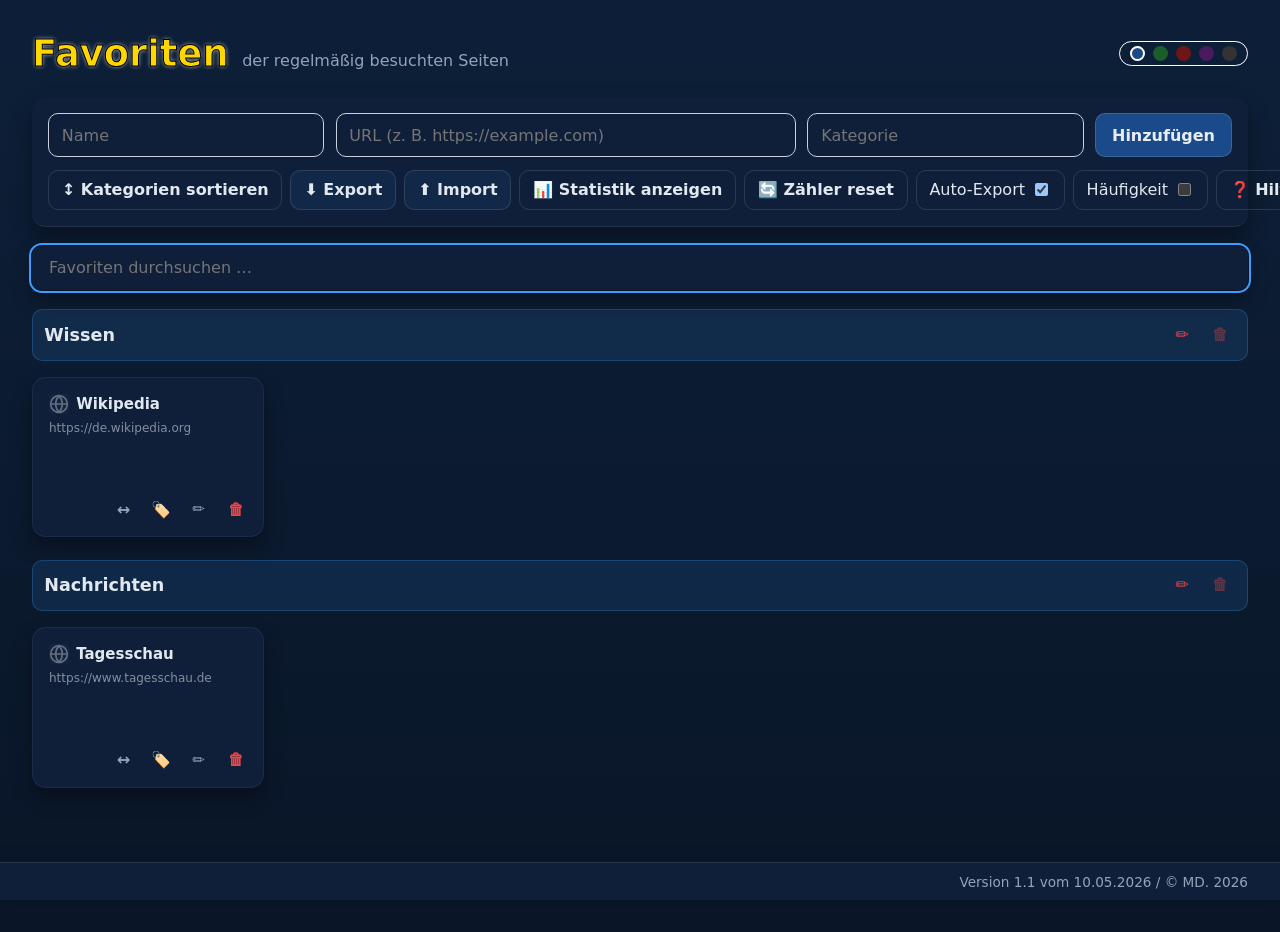
==== index.html @ b8d2bff9 "add monochrome (black/white) color scheme" ====
<!DOCTYPE html>
<html lang="de">
<head>
  <meta charset="UTF-8">
  <meta name="viewport" content="width=device-width, initial-scale=1.0">
  <title>Meine Favoriten</title>
  <link rel="stylesheet" href="./styles.css">
  <link rel="stylesheet" href="./themes.css">
  <link rel="icon" href="./favicon.svg" type="image/svg+xml">
  <style>
    .panel-actions { white-space: nowrap; display: flex; flex-wrap: wrap; gap: 8px; align-items: center; }
    .panel-actions > * { flex: 0 0 auto; }
  </style>
</head>
<body>
  <main>
    <header class="page-header" style="justify-content:space-between;align-items:center;">
      <div style="display:flex;align-items:baseline;gap:0.85rem;flex-wrap:wrap;">
        <h1 class="headerClass">Favoriten</h1>
        <p class="intro">der regelmäßig besuchten Seiten</p>
      </div>
      <div class="scheme-switcher" role="group" aria-label="Farbschema wählen">
        <button class="swatch swatch--blue" data-theme="blue" title="Blau" aria-pressed="false"></button>
        <button class="swatch swatch--green" data-theme="green" title="Grün" aria-pressed="false"></button>
        <button class="swatch swatch--red" data-theme="red" title="Rot" aria-pressed="false"></button>
        <button class="swatch swatch--purple" data-theme="purple" title="Purpur" aria-pressed="false"></button>
        <button class="swatch swatch--mono" data-theme="mono" title="Schwarz/Weiß" aria-pressed="false"></button>
      </div>
    </header>

    <section class="panel">
      <form id="linkForm" novalidate>
        <input id="titleInput" type="text" placeholder="Name">
        <input id="urlInput" type="text" placeholder="URL (z. B. https://example.com)" inputmode="url">
        <input id="categoryInput" type="text" list="categorySuggestions" placeholder="Kategorie" required>
        <datalist id="categorySuggestions"></datalist>
        <button type="submit">Hinzufügen</button>
      </form>
      <div class="panel-actions" style="display:flex; flex-wrap:wrap; gap:8px; align-items:center; min-width: max-content; white-space: nowrap;">
        <!-- Icons hinzugefügt -->
        <button id="sortCategoriesBtn" type="button" class="secondary-btn" data-tooltip="Reihenfolge der Kategorien festlegen">↕️ Kategorien sortieren</button>
        <button id="exportBtn" type="button" class="secondary-btn" data-tooltip="Alle Favoriten als JSON-Datei herunterladen">⬇️ Export</button>
        <button id="importBtn" type="button" class="secondary-btn" data-tooltip="Favoriten aus einer JSON-Datei einspielen oder zusammenführen">⬆️ Import</button>
        <button id="toggleStatsBtn" type="button" class="secondary-btn" data-tooltip="Besuchsstatistik aller Links ein-/ausblenden">📊 Statistik</button>
        <button id="resetStatsBtn" type="button" class="secondary-btn" data-tooltip="Alle Besuchszähler auf 0 zurücksetzen">🔄 Zähler reset</button>
        <label class="secondary-btn" style="display:inline-flex;align-items:center;gap:6px;" data-tooltip="Änderungen automatisch als JSON-Backup speichern">
          Auto-Export
          <input id="autoExportToggle" type="checkbox" checked>
        </label>
        <label class="secondary-btn" style="display:inline-flex;align-items:center;gap:6px;" data-tooltip="Kacheln innerhalb der Kategorie nach der Besuchsanzahl sortieren">
          Häufigkeit
          <input id="sortByFreqToggle" type="checkbox">
        </label>
        <a class="secondary-btn help-btn" href="./BEDIENUNGSANLEITUNG.pdf" target="_blank" rel="noopener noreferrer" data-tooltip="Bedienungsanleitung anzeigen">❓ Hilfe</a>
        <input id="importFileInput" type="file" accept="application/json,.json" hidden>
      </div>
    </section>

    <div class="search-bar">
      <input id="searchInput" type="search" placeholder="Favoriten durchsuchen …" aria-label="Favoriten durchsuchen">
    </div>

    <section id="tilesContainer" aria-live="polite"></section>

    <footer class="app-version" aria-label="Programmversion">
      Version 1.1 vom 10.05.2026 / &copy; MD. 2026
    </footer>
  </main>

  <dialog id="editDialog" class="edit-dialog" aria-labelledby="editDialogTitle">
    <form id="editForm" class="edit-form" method="dialog">
      <h3 id="editDialogTitle">Kachel bearbeiten</h3>
      <input id="editTitleInput" type="text" placeholder="Titel" required>
      <input id="editUrlInput" type="url" placeholder="URL" required>
      <input id="editCategoryInput" type="text" list="categorySuggestions" placeholder="Kategorie" required>
      <div class="edit-actions">
        <button type="button" id="editCancelBtn" class="secondary-btn">Abbrechen</button>
        <button type="submit">Speichern</button>
      </div>
    </form>
  </dialog>

  <dialog id="sortCategoriesDialog" class="sort-categories-dialog" aria-labelledby="sortCategoriesDialogTitle">
    <form id="sortCategoriesForm" class="sort-categories-form" method="dialog">
      <h3 id="sortCategoriesDialogTitle">Kategorien sortieren</h3>
      <div id="sortCategoriesList" class="sort-categories-list" aria-live="polite"></div>
      <div class="sort-actions">
        <button type="button" id="sortCategoriesCancelBtn" class="secondary-btn">Abbrechen</button>
        <button type="submit">Speichern</button>
      </div>
    </form>
  </dialog>

  <script src="./app.js"></script>

  <script>
    document.addEventListener('DOMContentLoaded', () => {
      const searchInput = document.getElementById('searchInput');
      if (searchInput) {
        searchInput.focus();
      }

      const title = document.querySelector('.headerClass');
      if (title) {
        title.addEventListener('click', () => {
          const a = document.createElement('a');
          a.href = 'Favoriten-Manager.mp4';
          a.target = '_blank';
          a.rel = 'noopener';
          a.style.display = 'none';
          document.body.append(a);
          a.click();
          a.remove();
        });
      }
    });
  </script>

</body>
</html>
---- styles.css ----
:root {
  color-scheme: dark;
  --danger: #ef4444;
  --tile-shadow: 0 10px 20px rgba(0, 0, 0, 0.35);
  --radius: 14px;
}

* {
  box-sizing: border-box;
}

body {
  margin: 0;
  font-family: Inter, system-ui, -apple-system, Segoe UI, Roboto, sans-serif;
  background: linear-gradient(180deg, var(--bg-start), var(--bg));
  color: var(--text);
  min-height: 100vh;
}

main {
  width: min(1400px, 95%);
  margin: 2rem auto 5rem;
}

h1 {
  margin-top: 0;
  font-size: clamp(1.6rem, 1.3rem + 1.5vw, 2.3rem);
  text-shadow: 0 0 4px rgba(255, 255, 255, 0.7);
}

.headerClass {
  color: #FFD700;
  -webkit-text-stroke-width: 1px;
  -webkit-text-stroke-color: black;
  cursor: pointer;
}

.page-header {
  display: flex;
  align-items: baseline;
  gap: 0.85rem;
  flex-wrap: wrap;
  margin-bottom: 1.4rem;
}

.page-header h1,
.page-header .intro {
  margin: 0;
}

/* ── Theme Swatches ──────────────────────────────────────── */

.scheme-switcher {
  display: flex;
  gap: 8px;
  align-items: center;
  border: 1.5px solid #fff;
  border-radius: 999px;
  padding: 4px 10px;
}

.swatch {
  width: 15px;
  height: 15px;
  border-radius: 50%;
  border: 2.5px solid transparent;
  cursor: pointer;
  padding: 0;
  transition: transform 0.15s ease, border-color 0.15s ease;
  outline: none;
}

.swatch:hover {
  transform: scale(1.2);
}

.swatch--blue,
.swatch--blue:hover { background: #1a4a8a; }

.swatch--green,
.swatch--green:hover { background: #1a5c2a; }

.swatch--red,
.swatch--red:hover { background: #6e1515; }

.swatch--purple,
.swatch--purple:hover { background: #4a1a5e; }

.swatch--mono,
.swatch--mono:hover { background: #333333; }

.swatch:focus-visible {
  box-shadow: 0 0 0 3px rgba(255, 255, 255, 0.4);
}

.swatch.active {
  border-color: #ffffff;
}

.intro {
  color: var(--muted);
  margin-bottom: 1.4rem;
}

.panel {
  background: var(--surface);
  border-radius: var(--radius);
  padding: 1rem;
  box-shadow: var(--tile-shadow);
  margin-bottom: 1.2rem;
  border-bottom: 0.5px solid rgba(255, 255, 255, 0.08);
}

.panel-actions {
  margin-top: 0.8rem;
  display: flex;
  gap: 0.6rem;
  flex-wrap: wrap;
}

/* ── Search bar ─────────────────────────────────────────── */

.search-bar {
  margin-bottom: 1.2rem;
}

.search-bar input[type="search"] {
  width: 100%;
  padding: 0.72rem 1rem;
  border-radius: 10px;
  border: 1px solid rgba(96, 112, 128, 0.35);
  background: var(--surface);
  box-shadow: var(--tile-shadow);
  font: inherit;
  color: inherit;
}

.search-bar input[type="search"]:focus {
  outline: 2px solid var(--primary);
  outline-offset: 1px;
  border-color: transparent;
}

/* ── Form & inputs ──────────────────────────────────────── */

form {
  display: grid;
  grid-template-columns: 1.2fr 2fr 1.2fr auto;
  gap: 0.7rem;
}

input {
  width: 100%;
  padding: 0.72rem 0.8rem;
  border-radius: 10px;
  border: 1px solid #c9d2dc;
  font: inherit;
  background: transparent;
  color: inherit;
}

button {
  border: none;
  border-radius: 10px;
  padding: 0.72rem 1rem;
  font: inherit;
  font-weight: 600;
  cursor: pointer;
  color: #fff;
  background: var(--primary);
  transition: background-color 0.15s ease;
}

button:hover {
  background: var(--primary-hover);
}

#linkForm button[type="submit"] {
  background-color: #1a4a8a;
  border: 1px solid rgba(255, 255, 255, 0.15);
  color: rgba(255, 255, 255, 0.9);
  transition: background-color 0.15s ease, box-shadow 0.15s ease, transform 0.12s ease;
}

#linkForm button[type="submit"]:hover {
  background-color: #0f3a73;
  border-color: rgba(255, 255, 255, 0.25);
  transform: translateY(-2px) scale(1.02);
  box-shadow: 0 20px 44px rgba(0, 0, 0, 0.50);
}

.secondary-btn {
  background: transparent;
  color: var(--text);
  border: 1px solid rgba(96, 112, 128, 0.35);
  padding: 0.58rem 0.8rem;
  border-radius: 10px;
}

#exportBtn,
#importBtn {
  background: rgba(var(--primary-rgb), 0.08);
}

.help-btn {
  border-radius: 10px;
  font: inherit;
  font-weight: 600;
  text-decoration: none;
}

.secondary-btn:hover {
  background: rgba(96, 112, 128, 0.1);
}

/* ── Tiles grid ─────────────────────────────────────────── */

.tiles {
  display: grid;
  grid-template-columns: repeat(auto-fill, minmax(210px, 1fr));
  gap: 0.9rem;
}

.empty-category {
  grid-column: 1 / -1;
  color: var(--muted);
  background: rgba(96, 112, 128, 0.08);
  border: 1px dashed rgba(96, 112, 128, 0.3);
  border-radius: 10px;
  padding: 0.8rem;
  font-size: 0.92rem;
}

.category-section {
  margin-bottom: 1.4rem;
}

.category-header {
  display: flex;
  align-items: center;
  justify-content: space-between;
  gap: 0.6rem;
  margin-bottom: 1rem;
  padding: 0.55rem 0.7rem;
  border-radius: 10px;
  background: rgba(var(--primary-rgb), 0.12);
  border: 1px solid rgba(var(--primary-rgb), 0.25);
}

.automatic-category-header {
  background: rgba(var(--primary-rgb), 0.10);
  border-color: rgba(var(--primary-rgb), 0.20);
}

.category-header-actions {
  display: inline-flex;
  align-items: center;
  gap: 0.35rem;
}

.auto-badge {
  display: inline-flex;
  align-items: center;
  gap: 2px;
  font-size: 0.6rem;
  padding: 1px 5px;
  border-radius: 4px;
  background: rgba(var(--primary-rgb), 0.2);
  color: var(--primary);
  font-weight: 600;
  text-transform: uppercase;
  letter-spacing: 0.03em;
  opacity: 0.8;
  line-height: 1.4;
}

.category-title {
  margin: 0;
  font-size: 1.1rem;
  color: var(--text);
}

.delete-category-btn {
  position: relative;
  background: transparent;
  color: var(--danger);
  width: 2rem;
  height: 2rem;
  display: inline-flex;
  align-items: center;
  justify-content: center;
  padding: 0;
  font-size: 1rem;
  line-height: 1;
}

.delete-category-btn:hover {
  background: rgba(220, 38, 38, 0.08);
}

.delete-category-btn:disabled {
  opacity: 0.35;
  cursor: not-allowed;
}

.delete-category-btn::after {
  content: attr(data-tooltip);
  position: absolute;
  right: 0;
  bottom: calc(100% + 6px);
  background: #0f172a;
  color: #fff;
  font-size: 0.7rem;
  padding: 2px 6px;
  border-radius: 4px;
  white-space: nowrap;
  opacity: 0;
  transition: opacity 0.08s ease;
  pointer-events: none;
  z-index: 999;
}

.delete-category-btn:hover::after,
.delete-category-btn:focus-visible::after {
  opacity: 1;
  transition-delay: 0.5s;
}

/* ── Tile ───────────────────────────────────────────────── */

.tile {
  display: flex;
  flex-direction: column;
  background: var(--surface);
  border-radius: var(--radius);
  box-shadow: var(--tile-shadow);
  border: 1px solid rgba(255, 255, 255, 0.06);
  transition: transform 0.12s ease, opacity 0.12s ease, border-color 0.12s ease, box-shadow 0.12s ease;
}

.tile:hover {
  transform: translateY(-2px) scale(1.02);
  box-shadow: 0 20px 44px rgba(0, 0, 0, 0.50);
  border-color: rgba(var(--primary-rgb), 0.28);
}

.tile:hover .tile-title {
/*  color: var(--primary);  */
}

.tile.dragging {
  opacity: 0.5;
  transform: scale(0.98);
  cursor: grabbing;
}

.tile.drag-over {
  border-color: var(--primary);
}

.tile-link {
  display: block;
  flex: 1;
  color: inherit;
  text-decoration: none;
  padding: 1rem;
  min-height: 116px;
}

.tile-header {
  display: flex;
  justify-content: flex-end;
  padding: 0.45rem 0.6rem 0;
}

.tile-title-row {
  display: flex;
  align-items: center;
  gap: 0.45rem;
  margin-bottom: 0.45rem;
}

.tile-favicon {
  width: 20px;
  height: 20px;
  flex-shrink: 0;
  border-radius: 4px;
  object-fit: contain;
  background-color: rgba(96, 112, 128, 0.1);
  transition: opacity 0.2s ease;
}

.tile-title {
  font-size: 15px;
  font-weight: 600;
  word-break: break-word;
}

.tile-url {
  font-size: 12px;
  opacity: 0.55;
  word-break: break-all;
}

/* ── Tile actions ───────────────────────────────────────── */

.tile-actions {
  display: flex;
  align-items: center;
  gap: 0.35rem;
  margin-top: auto;
  padding: 0 0.65rem 0.65rem;
}

.tile-actions-spacer {
  flex: 1;
  display: flex;
  align-items: center;
}

.visit-badge {
  display: inline-flex;
  align-items: center;
  justify-content: center;
  min-width: 1.5rem;
  height: 1.5rem;
  padding: 0 0.35rem;
  border-radius: 999px;
  background: rgba(var(--primary-rgb), 0.12);
  color: var(--primary);
  font-size: 0.72rem;
  font-weight: 700;
  line-height: 1;
  cursor: default;
  user-select: none;
}

/* ── Drag handle ────────────────────────────────────────── */

.drag-handle {
  position: relative;
  border-radius: 8px;
  background: transparent;
  color: var(--muted);
  font-size: 1rem;
  line-height: 1;
  width: 2rem;
  height: 2rem;
  display: inline-flex;
  align-items: center;
  justify-content: center;
  padding: 0;
  cursor: grab;
  user-select: none;
}

.drag-handle:hover {
  background: rgba(96, 112, 128, 0.08);
}

.drag-handle::after {
  content: attr(data-tooltip);
  position: absolute;
  left: 50%;
  transform: translateX(-50%);
  bottom: calc(100% + 4px);
  background: #0f172a;
  color: #fff;
  font-size: 0.7rem;
  padding: 2px 6px;
  border-radius: 4px;
  white-space: nowrap;
  opacity: 0;
  transition: opacity 0.08s ease;
  pointer-events: none;
  z-index: 999;
}

.drag-handle:hover::after,
.drag-handle:focus-visible::after {
  opacity: 1;
  transition-delay: 0.5s;
}

/* ── Icon buttons (change category, edit, delete) ───────── */

.change-category-btn {
  position: relative;
  background: transparent;
  color: var(--muted);
  border: none;
  width: 2rem;
  height: 2rem;
  display: inline-flex;
  align-items: center;
  justify-content: center;
  padding: 0;
  font-size: 1rem;
  line-height: 1;
}

.change-category-btn:hover {
  background: rgba(96, 112, 128, 0.1);
}

.change-category-btn::after {
  content: attr(data-tooltip);
  position: absolute;
  left: 50%;
  transform: translateX(-50%);
  bottom: calc(100% + 4px);
  background: #0f172a;
  color: #fff;
  font-size: 0.7rem;
  padding: 2px 6px;
  border-radius: 4px;
  white-space: nowrap;
  opacity: 0;
  transition: opacity 0.08s ease;
  pointer-events: none;
  z-index: 999;
}

.change-category-btn:hover::after,
.change-category-btn:focus-visible::after {
  opacity: 1;
  transition-delay: 0.5s;
}

.edit-btn {
  position: relative;
  background: transparent;
  color: var(--muted);
  width: 2rem;
  height: 2rem;
  display: inline-flex;
  align-items: center;
  justify-content: center;
  padding: 0;
  font-size: 0.95rem;
  line-height: 1;
}

.edit-btn:hover {
  background: rgba(96, 112, 128, 0.12);
}

.edit-btn::after {
  content: attr(data-tooltip);
  position: absolute;
  left: 50%;
  transform: translateX(-50%);
  bottom: calc(100% + 4px);
  background: #0f172a;
  color: #fff;
  font-size: 0.7rem;
  padding: 2px 6px;
  border-radius: 4px;
  white-space: nowrap;
  opacity: 0;
  transition: opacity 0.08s ease;
  pointer-events: none;
  z-index: 999;
}

.edit-btn:hover::after,
.edit-btn:focus-visible::after {
  opacity: 1;
  transition-delay: 0.5s;
}

/* ── Category context menu ──────────────────────────────── */

.category-menu {
  position: fixed;
  z-index: 999;
  background: var(--surface);
  border: 1px solid rgba(96, 112, 128, 0.35);
  border-radius: 10px;
  box-shadow: var(--tile-shadow);
  min-width: 170px;
  max-height: min(28rem, calc(100vh - 1rem));
  overflow-y: auto;
  overscroll-behavior: contain;
  padding: 0.3rem;
  display: grid;
  gap: 0.2rem;
}

.category-menu-item {
  background: transparent;
  color: var(--text);
  border: none;
  border-radius: 8px;
  padding: 0.45rem 0.55rem;
  text-align: left;
  font-size: 0.9rem;
}

.category-menu-item:hover {
  background: rgba(96, 112, 128, 0.12);
}

/* ── Delete button ──────────────────────────────────────── */

.delete-btn {
  position: relative;
  background: transparent;
  color: var(--danger);
  width: 2rem;
  height: 2rem;
  display: inline-flex;
  align-items: center;
  justify-content: center;
  padding: 0;
  font-size: 1rem;
  line-height: 1;
}

.delete-btn::after {
  content: attr(data-tooltip);
  position: absolute;
  left: 50%;
  transform: translateX(-50%);
  bottom: calc(100% + 4px);
  background: #0f172a;
  color: #fff;
  font-size: 0.7rem;
  padding: 2px 6px;
  border-radius: 4px;
  white-space: nowrap;
  opacity: 0;
  transition: opacity 0.08s ease;
  pointer-events: none;
  z-index: 999;
}

.delete-btn:hover::after,
.delete-btn:focus-visible::after {
  opacity: 1;
  transition-delay: 0.5s;
}

.delete-btn:hover {
  background: rgba(220, 38, 38, 0.08);
}

/* ── Reset visit button ─────────────────────────────────── */

.reset-visit-btn {
  position: relative;
  background: transparent;
  color: var(--muted);
  border: none;
  width: 2rem;
  height: 2rem;
  display: inline-flex;
  align-items: center;
  justify-content: center;
  padding: 0;
  font-size: 0.95rem;
  line-height: 1;
}

.reset-visit-btn:hover {
  background: rgba(96, 112, 128, 0.12);
}

.reset-visit-btn::after {
  content: attr(data-tooltip);
  position: absolute;
  left: 50%;
  transform: translateX(-50%);
  bottom: calc(100% + 4px);
  background: #0f172a;
  color: #fff;
  font-size: 0.7rem;
  padding: 2px 6px;
  border-radius: 4px;
  white-space: nowrap;
  opacity: 0;
  transition: opacity 0.08s ease;
  pointer-events: none;
  z-index: 999;
}

.reset-visit-btn:hover::after,
.reset-visit-btn:focus-visible::after {
  opacity: 1;
  transition-delay: 0.5s;
}

/* ── Empty states ───────────────────────────────────────── */

.empty {
  color: var(--muted);
  text-align: center;
  padding: 1.8rem 1rem;
  background: var(--surface);
  border-radius: var(--radius);
  box-shadow: var(--tile-shadow);
}

/* ── Footer ─────────────────────────────────────────────── */

.app-version {
  position: fixed;
  right: 0;
  bottom: 0;
  left: 0;
  color: var(--muted);
  background: var(--surface);
  border-top: 1px solid rgba(96, 112, 128, 0.24);
  box-shadow: 0 -6px 18px rgba(31, 41, 51, 0.06);
  font-size: 0.85rem;
  padding: 0.65rem max(2.5%, 1rem);
  text-align: right;
  z-index: 20;
}

/* ── Dialogs ─────────────────────────────────────────────── */

.edit-dialog,
.sort-categories-dialog {
  border: none;
  border-radius: 14px;
  padding: 0;
  background: transparent;
}

.edit-dialog::backdrop,
.sort-categories-dialog::backdrop {
  background: rgba(15, 23, 42, 0.45);
}

.edit-form,
.sort-categories-form {
  min-width: min(92vw, 440px);
  background: var(--surface);
  border-radius: 14px;
  box-shadow: var(--tile-shadow);
  padding: 1rem;
  display: grid;
  gap: 0.7rem;
}

.edit-form h3,
.sort-categories-form h3 {
  margin: 0 0 0.2rem;
}

.edit-actions,
.sort-actions {
  display: flex;
  justify-content: flex-end;
  gap: 0.5rem;
}

/* ── Tooltip für Panel-Buttons ──────────────────────────── */

.panel-actions .secondary-btn[data-tooltip],
.page-header .secondary-btn[data-tooltip] {
  position: relative;
}

.panel-actions .secondary-btn[data-tooltip]::after,
.page-header .secondary-btn[data-tooltip]::after {
  content: attr(data-tooltip);
  position: absolute;
  top: calc(100% + 6px);
  left: 50%;
  transform: translateX(-50%);
  background: #0f172a;
  color: #fff;
  font-size: 0.7rem;
  padding: 2px 6px;
  border-radius: 4px;
  white-space: nowrap;
  opacity: 0;
  pointer-events: none;
  z-index: 2;
  transition: opacity 0.08s ease;
}

.panel-actions .secondary-btn[data-tooltip]:hover::after,
.page-header .secondary-btn[data-tooltip]:hover::after {
  opacity: 1;
  transition-delay: 0.5s;
}

/* ── Tooltip für Sort-Handle und Visit-Badge ────────────── */

.sort-category-handle[data-tooltip] {
  position: relative;
}

.sort-category-handle[data-tooltip]::after {
  content: attr(data-tooltip);
  position: absolute;
  bottom: calc(100% + 4px);
  left: 50%;
  transform: translateX(-50%);
  background: #0f172a;
  color: #fff;
  font-size: 0.7rem;
  padding: 2px 6px;
  border-radius: 4px;
  white-space: nowrap;
  opacity: 0;
  pointer-events: none;
  z-index: 999;
  transition: opacity 0.08s ease;
}

.sort-category-handle[data-tooltip]:hover::after {
  opacity: 1;
  transition-delay: 0.5s;
}

.visit-badge[data-tooltip] {
  position: relative;
}

.visit-badge[data-tooltip]::after {
  content: attr(data-tooltip);
  position: absolute;
  bottom: calc(100% + 4px);
  left: 0;
  background: #0f172a;
  color: #fff;
  font-size: 0.7rem;
  padding: 2px 6px;
  border-radius: 4px;
  white-space: nowrap;
  opacity: 0;
  pointer-events: none;
  z-index: 999;
  transition: opacity 0.08s ease;
}

.visit-badge[data-tooltip]:hover::after {
  opacity: 1;
  transition-delay: 0.5s;
}

/* ── Sort categories dialog ─────────────────────────────── */

.sort-categories-list {
  display: grid;
  gap: 0.45rem;
  max-height: min(58vh, 420px);
  overflow: auto;
  padding: 0.1rem;
}

.sort-category-item {
  display: grid;
  grid-template-columns: auto 1fr auto;
  align-items: center;
  gap: 0.65rem;
  padding: 0.55rem;
  border: 1px solid rgba(96, 112, 128, 0.28);
  border-radius: 10px;
  background: rgba(96, 112, 128, 0.06);
  transition: border-color 0.12s ease, opacity 0.12s ease, transform 0.12s ease;
}

.sort-category-item.sort-dragging {
  opacity: 0.55;
  transform: scale(0.99);
}

.sort-category-item.sort-drag-over {
  border-color: var(--primary);
}

.sort-category-handle {
  color: var(--muted);
  cursor: grab;
  font-size: 1.15rem;
  line-height: 1;
  user-select: none;
}

.sort-category-label {
  font-weight: 600;
  word-break: break-word;
}

.sort-category-controls {
  display: grid;
  grid-template-columns: repeat(4, 2rem);
  gap: 0.3rem;
}

.sort-icon-btn {
  position: relative;
  background: transparent;
  color: var(--text);
  border: none; /* Rahmen entfernt, wie beim Löschen-Symbol */
  width: 2rem;
  height: 2rem;
  display: inline-flex;
  align-items: center;
  justify-content: center;
  padding: 0;
  line-height: 1;
}

.sort-icon-btn::after {
  content: attr(data-tooltip);
  position: absolute;
  right: 0;
  bottom: calc(100% + 6px);
  background: #0f172a;
  color: #fff;
  font-size: 0.7rem;
  padding: 2px 6px;
  border-radius: 4px;
  white-space: nowrap;
  opacity: 0;
  transition: opacity 0.08s ease;
  pointer-events: none;
  z-index: 10;
}

.sort-icon-btn:hover::after,
.sort-icon-btn:focus-visible::after {
  opacity: 1;
  transition-delay: 0.5s;
}

.sort-category-item:first-child .sort-icon-btn::after {
  top: calc(100% + 14px);
  bottom: auto;
}

.sort-category-item:first-child .sort-icon-btn:hover::after,
.sort-category-item:first-child .sort-icon-btn:focus-visible::after {
  transition-delay: 0.5s;
}

.sort-icon-btn:hover {
  background: rgba(96, 112, 128, 0.1);
}

.sort-icon-btn:disabled {
  opacity: 0.35;
  cursor: not-allowed;
}

.sort-empty {
  color: var(--muted);
  padding: 0.8rem;
  text-align: center;
}

/* ── Top Statistik Panel (NEU) ── */

.top-stats-panel {
  background: var(--surface);
  border-radius: var(--radius);
  padding: 1.5rem;
  box-shadow: var(--tile-shadow);
  margin-bottom: 2rem;
  border: 1px solid rgba(var(--primary-rgb), 0.1);
}

.stats-header {
  display: flex;
  justify-content: space-between;
  align-items: baseline;
  margin-bottom: 1.2rem;
  border-bottom: 2px solid rgba(var(--primary-rgb), 0.1);
  padding-bottom: 0.5rem;
  flex-wrap: wrap;
  gap: 0.5rem;
}

.stats-header h2 {
  margin: 0;
  font-size: 1.4rem;
  color: var(--text);
}

.stats-subtitle {
  font-size: 0.9rem;
  color: var(--muted);
}

.stats-list {
  display: flex;
  flex-direction: column;
  gap: 0.6rem;
}

.stat-row {
  display: flex;
  align-items: center;
  gap: 1rem;
  padding: 0.5rem;
  border-radius: 8px;
  transition: background 0.2s;
}

.stat-row:hover {
  background: rgba(var(--primary-rgb), 0.05);
}

/* Top 6 Highlights */
.stat-row.rank-1 {
  background: rgba(255, 215, 0, 0.15);
  border-left: 4px solid #FFD700;
}
.stat-row.rank-2 {
  background: rgba(192, 192, 192, 0.15);
  border-left: 4px solid #C0C0C0;
}
.stat-row.rank-3 {
  background: rgba(205, 127, 50, 0.15);
  border-left: 4px solid #CD7F32;
}

.stat-rank {
  font-weight: 700;
  font-size: 1.2rem;
  width: 2.5rem;
  text-align: center;
  flex-shrink: 0;
}

.stat-bar-container {
  flex: 1;
  position: relative;
  height: 40px;
  display: flex;
  align-items: center;
  background: rgba(0,0,0,0.03);
  border-radius: 6px;
  overflow: hidden;
}

.stat-bar-fill {
  position: absolute;
  left: 0;
  top: 0;
  bottom: 0;
  background: linear-gradient(90deg, rgba(var(--primary-rgb), 0.2), var(--primary));
  z-index: 1;
  transition: width 0.5s ease-out;
}

.stat-info {
  position: relative;
  z-index: 2;
  display: flex;
  justify-content: space-between;
  width: 100%;
  padding: 0 0.8rem;
  font-size: 0.95rem;
}

.stat-title {
  font-weight: 600;
  color: var(--text);
  white-space: nowrap;
  overflow: hidden;
  text-overflow: ellipsis;
  max-width: 60%;
}

.stat-count {
  font-weight: 700;
  color: var(--primary);
  font-size: 0.85rem;
  background: rgba(255,255,255,0.6);
  padding: 2px 6px;
  border-radius: 4px;
  flex-shrink: 0;
}

@media (prefers-color-scheme: dark) {
  .stat-bar-container {
    background: rgba(255,255,255,0.05);
  }
  .stat-info {
    color: #f3f4f6;
  }
  .stat-count {
    background: rgba(0,0,0,0.4);
    color: #60a5fa;
  }
  .stat-row:hover {
    background: rgba(var(--primary-rgb), 0.15);
  }
}

/* ── Responsive ─────────────────────────────────────────── */

@media (max-width: 720px) {
  form {
    grid-template-columns: 1fr;
  }

  .stats-header {
    flex-direction: column;
    align-items: flex-start;
  }

  .stat-title {
    max-width: 50%;
  }
}
---- themes.css ----
/* ── Farbschemata ────────────────────────────────────────────
 *
 *  Ein neues Theme hinzufügen:
 *    1. Block [data-theme="dein-theme"] { ... } kopieren
 *    2. Farbwerte anpassen
 *    3. In index.html den Swatch-Kreis ergänzen
 *    4. Im JS (app.js) wird der data-theme-Wert automatisch
 *       aus localStorage geladen und gesetzt
 * ──────────────────────────────────────────────────────────── */

[data-theme="blue"] {
  --bg: #0a1628;
  --bg-start: #0d1f38;
  --surface: #0f1f3a;
  --text: #e2e8f0;
  --muted: #94a3b8;
  --primary: #3b9eff;
  --primary-hover: #2b8cff;
  --primary-rgb: 59, 158, 255;
}

[data-theme="green"] {
  --bg: #0a1a0b;
  --bg-start: #0c1f0d;
  --surface: #0d2b0d;
  --text: #e2e8f0;
  --muted: #94a3b8;
  --primary: #2d7a3a;
  --primary-hover: #1b5e20;
  --primary-rgb: 45, 122, 58;
}

[data-theme="red"] {
  --bg: #120a0a;
  --bg-start: #1a0d0d;
  --surface: #1f0d0d;
  --text: #e2e8f0;
  --muted: #94a3b8;
  --primary: #c62828;
  --primary-hover: #8e0000;
  --primary-rgb: 198, 40, 40;
}

[data-theme="purple"] {
  --bg: #0d0a14;
  --bg-start: #150d1f;
  --surface: #1a1028;
  --text: #e2e8f0;
  --muted: #94a3b8;
  --primary: #9b59b6;
  --primary-hover: #7d3c98;
  --primary-rgb: 155, 89, 182;
}

[data-theme="mono"] {
  --bg: #0d0d0d;
  --bg-start: #141414;
  --surface: #1c1c1c;
  --text: #e0e0e0;
  --muted: #888888;
  --primary: #b0b0b0;
  --primary-hover: #909090;
  --primary-rgb: 176, 176, 176;
}

[data-theme="green"] #linkForm button[type="submit"] {
  background-color: #0d3d12;
}

[data-theme="green"] #linkForm button[type="submit"]:hover {
  background-color: #0a2a0e;
}

[data-theme="red"] #linkForm button[type="submit"] {
  background-color: #7a1515;
}

[data-theme="red"] #linkForm button[type="submit"]:hover {
  background-color: #4a0c0c;
}

[data-theme="purple"] #linkForm button[type="submit"] {
  background-color: #4a1a5e;
}

[data-theme="purple"] #linkForm button[type="submit"]:hover {
  background-color: #2e0f3d;
}

[data-theme="mono"] #linkForm button[type="submit"] {
  background-color: #333333;
}

[data-theme="mono"] #linkForm button[type="submit"]:hover {
  background-color: #222222;
}
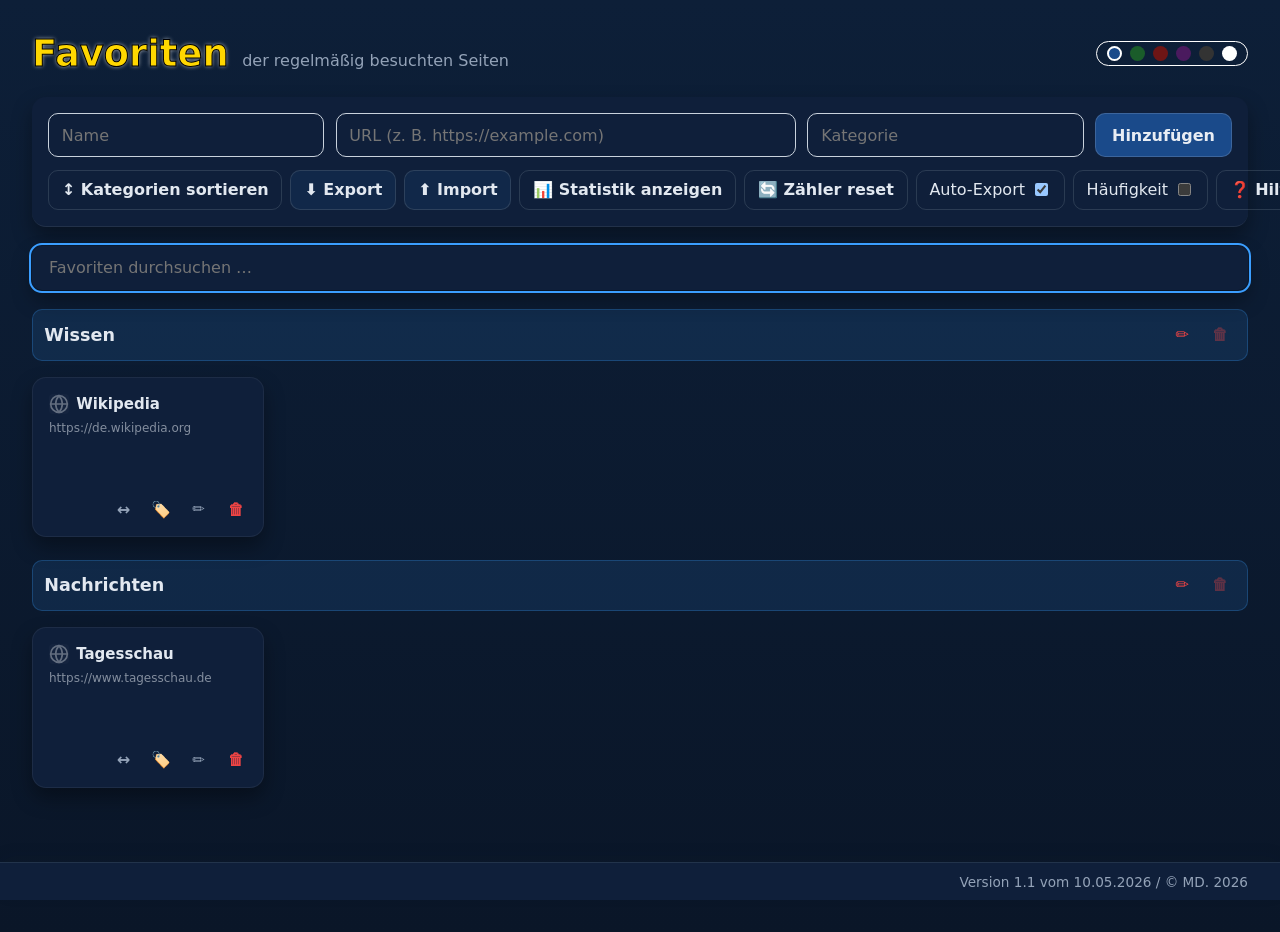
==== commit 1c84aa83: "add light/white color scheme" ====
--- a/index.html
+++ b/index.html
@@ -25,6 +25,7 @@
         <button class="swatch swatch--red" data-theme="red" title="Rot" aria-pressed="false"></button>
         <button class="swatch swatch--purple" data-theme="purple" title="Purpur" aria-pressed="false"></button>
         <button class="swatch swatch--mono" data-theme="mono" title="Schwarz/Weiß" aria-pressed="false"></button>
+        <button class="swatch swatch--light" data-theme="light" title="Hell" aria-pressed="false"></button>
       </div>
     </header>
 
--- a/styles.css
+++ b/styles.css
@@ -3,6 +3,8 @@
   --danger: #ef4444;
   --tile-shadow: 0 10px 20px rgba(0, 0, 0, 0.35);
   --radius: 14px;
+  --switcher-oval: #ffffff;
+  --swatch-active: #ffffff;
 }
 
 * {
@@ -54,7 +56,7 @@
   display: flex;
   gap: 8px;
   align-items: center;
-  border: 1.5px solid #fff;
+  border: 1.5px solid var(--switcher-oval);
   border-radius: 999px;
   padding: 4px 10px;
 }
@@ -89,12 +91,15 @@
 .swatch--mono,
 .swatch--mono:hover { background: #333333; }
 
+.swatch--light,
+.swatch--light:hover { background: #ffffff; }
+
 .swatch:focus-visible {
   box-shadow: 0 0 0 3px rgba(255, 255, 255, 0.4);
 }
 
 .swatch.active {
-  border-color: #ffffff;
+  border-color: var(--swatch-active);
 }
 
 .intro {
--- a/themes.css
+++ b/themes.css
@@ -63,6 +63,21 @@
   --primary-rgb: 176, 176, 176;
 }
 
+[data-theme="light"] {
+  color-scheme: light;
+  --bg: #f0f2f5;
+  --bg-start: #fafbfc;
+  --surface: #ffffff;
+  --text: #1f2933;
+  --muted: #607080;
+  --primary: #4a6fa5;
+  --primary-hover: #3a5a8a;
+  --primary-rgb: 74, 111, 165;
+  --tile-shadow: 0 10px 20px rgba(31, 41, 51, 0.08);
+  --switcher-oval: #000000;
+  --swatch-active: #000000;
+}
+
 [data-theme="green"] #linkForm button[type="submit"] {
   background-color: #0d3d12;
 }
@@ -94,3 +109,11 @@
 [data-theme="mono"] #linkForm button[type="submit"]:hover {
   background-color: #222222;
 }
+
+[data-theme="light"] #linkForm button[type="submit"] {
+  background-color: #2c5f8a;
+}
+
+[data-theme="light"] #linkForm button[type="submit"]:hover {
+  background-color: #1e4a6e;
+}
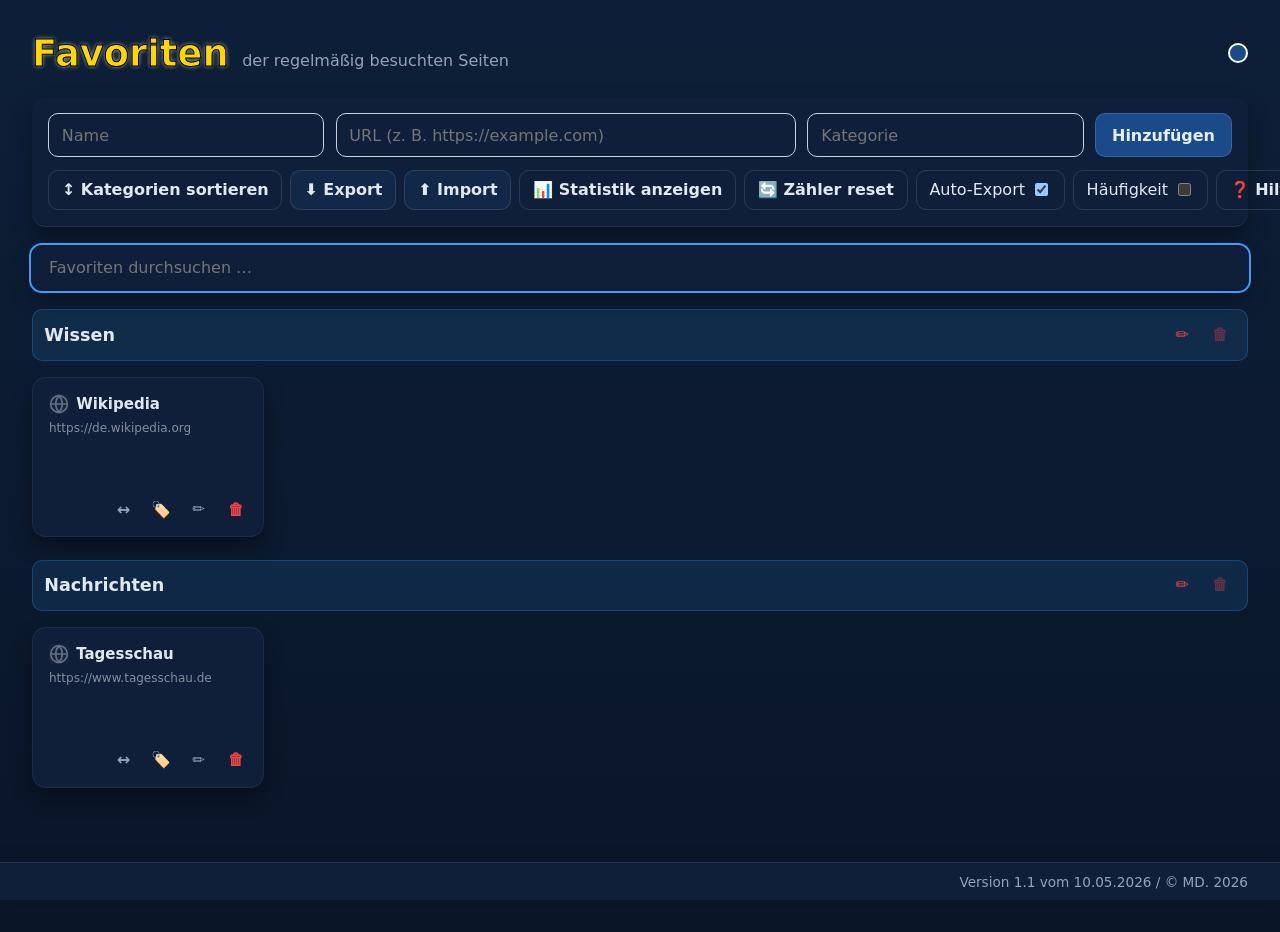
==== commit d8ad0ef7: "replace theme swatches with trigger+popup dropdown" ====
--- a/index.html
+++ b/index.html
@@ -19,13 +19,20 @@
         <h1 class="headerClass">Favoriten</h1>
         <p class="intro">der regelmäßig besuchten Seiten</p>
       </div>
-      <div class="scheme-switcher" role="group" aria-label="Farbschema wählen">
-        <button class="swatch swatch--blue" data-theme="blue" title="Blau" aria-pressed="false"></button>
-        <button class="swatch swatch--green" data-theme="green" title="Grün" aria-pressed="false"></button>
-        <button class="swatch swatch--red" data-theme="red" title="Rot" aria-pressed="false"></button>
-        <button class="swatch swatch--purple" data-theme="purple" title="Purpur" aria-pressed="false"></button>
-        <button class="swatch swatch--mono" data-theme="mono" title="Schwarz/Weiß" aria-pressed="false"></button>
-        <button class="swatch swatch--light" data-theme="light" title="Hell" aria-pressed="false"></button>
+      <div class="scheme-trigger">
+        <button class="scheme-trigger-btn" id="themeTrigger"
+                data-tooltip="Farbschema wechseln"
+                aria-haspopup="true" aria-expanded="false">
+        </button>
+        <div class="scheme-popup" role="group" aria-label="Farbschema wählen">
+          <span class="scheme-hint" id="schemeHint">Blau</span>
+          <button class="swatch swatch--blue" data-theme="blue" data-tooltip="Blau" aria-pressed="false"></button>
+          <button class="swatch swatch--green" data-theme="green" data-tooltip="Grün" aria-pressed="false"></button>
+          <button class="swatch swatch--red" data-theme="red" data-tooltip="Rot" aria-pressed="false"></button>
+          <button class="swatch swatch--purple" data-theme="purple" data-tooltip="Purpur" aria-pressed="false"></button>
+          <button class="swatch swatch--mono" data-theme="mono" data-tooltip="Schwarz/Weiß" aria-pressed="false"></button>
+          <button class="swatch swatch--light" data-theme="light" data-tooltip="Hell" aria-pressed="false"></button>
+        </div>
       </div>
     </header>
 
--- a/styles.css
+++ b/styles.css
@@ -52,13 +52,63 @@
 
 /* ── Theme Swatches ──────────────────────────────────────── */
 
-.scheme-switcher {
+.scheme-trigger {
+  position: relative;
+}
+
+.scheme-trigger::after {
+  content: '';
+  position: absolute;
+  top: 100%;
+  left: 0;
+  right: 0;
+  height: 8px;
+}
+
+.scheme-trigger-btn {
+  width: 20px;
+  height: 20px;
+  border-radius: 50%;
+  border: 2px solid var(--switcher-oval);
+  cursor: pointer;
+  padding: 0;
+  transition: transform 0.15s ease;
+  outline: none;
+}
+
+.scheme-trigger-btn:hover {
+  transform: scale(1.2);
+}
+
+.scheme-trigger-btn:focus-visible {
+  box-shadow: 0 0 0 3px rgba(255, 255, 255, 0.4);
+}
+
+.scheme-popup {
+  position: absolute;
+  top: calc(100% + 8px);
+  right: 0;
   display: flex;
   gap: 8px;
   align-items: center;
   border: 1.5px solid var(--switcher-oval);
   border-radius: 999px;
-  padding: 4px 10px;
+  padding: 6px 12px;
+  background: var(--surface);
+  box-shadow: var(--tile-shadow);
+  opacity: 0;
+  pointer-events: none;
+  transform: translateY(-4px);
+  transition: opacity 0.15s ease, transform 0.15s ease;
+  z-index: 100;
+}
+
+.scheme-trigger:hover .scheme-popup,
+.scheme-trigger.is-open .scheme-popup,
+.scheme-popup:hover {
+  opacity: 1;
+  pointer-events: auto;
+  transform: none;
 }
 
 .swatch {
@@ -100,6 +150,59 @@
 
 .swatch.active {
   border-color: var(--swatch-active);
+}
+
+/* ── Tooltip für Theme-Trigger ──────────────────────────── */
+
+.scheme-trigger-btn[data-tooltip] {
+  position: relative;
+}
+
+.scheme-trigger-btn[data-tooltip]::after {
+  content: attr(data-tooltip);
+  position: absolute;
+  right: calc(100% + 6px);
+  top: 50%;
+  transform: translateY(-50%);
+  background: #0f172a;
+  color: #fff;
+  font-size: 0.7rem;
+  padding: 2px 6px;
+  border-radius: 4px;
+  white-space: nowrap;
+  opacity: 0;
+  pointer-events: none;
+  z-index: 999;
+  transition: opacity 0.08s ease;
+}
+
+.scheme-trigger-btn[data-tooltip]:hover::after,
+.scheme-trigger-btn[data-tooltip]:focus-visible::after {
+  opacity: 1;
+}
+
+/* ── Gemeinsamer Hint links neben dem Popup ─────────────── */
+
+.scheme-hint {
+  position: absolute;
+  right: calc(100% + 8px);
+  top: 50%;
+  transform: translateY(-50%);
+  background: #0f172a;
+  color: #fff;
+  font-size: 0.7rem;
+  padding: 2px 6px;
+  border-radius: 4px;
+  white-space: nowrap;
+  text-align: right;
+  opacity: 0;
+  pointer-events: none;
+  z-index: 999;
+  transition: opacity 0.08s ease;
+}
+
+.scheme-hint.is-visible {
+  opacity: 1;
 }
 
 .intro {
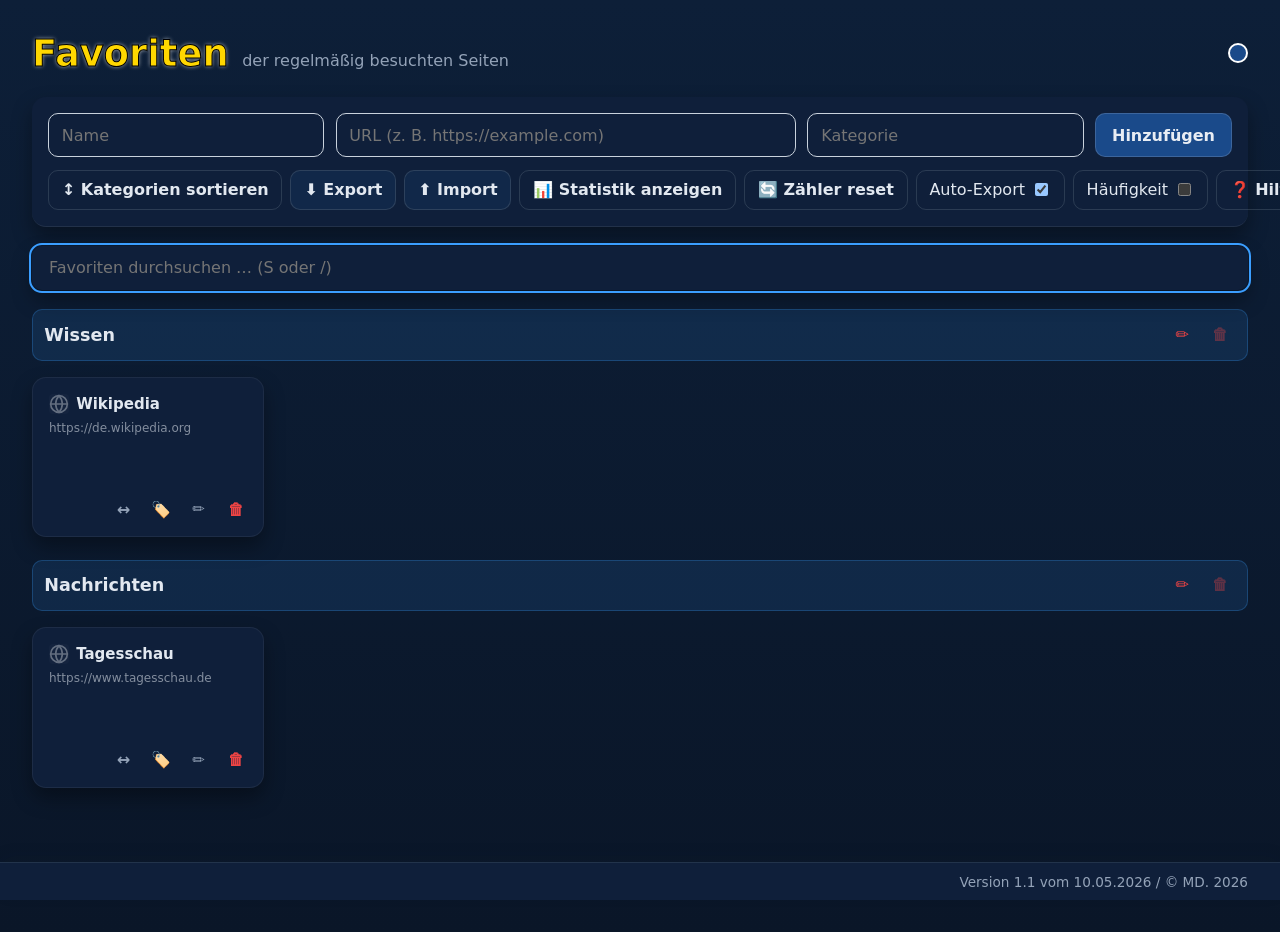
==== commit 1b44a123: "add s and slash key shortcut to focus and clear search" ====
--- a/index.html
+++ b/index.html
@@ -65,7 +65,7 @@
     </section>
 
     <div class="search-bar">
-      <input id="searchInput" type="search" placeholder="Favoriten durchsuchen …" aria-label="Favoriten durchsuchen">
+      <input id="searchInput" type="search" placeholder="Favoriten durchsuchen … (S oder /)" aria-label="Favoriten durchsuchen (Taste S oder /)">
     </div>
 
     <section id="tilesContainer" aria-live="polite"></section>
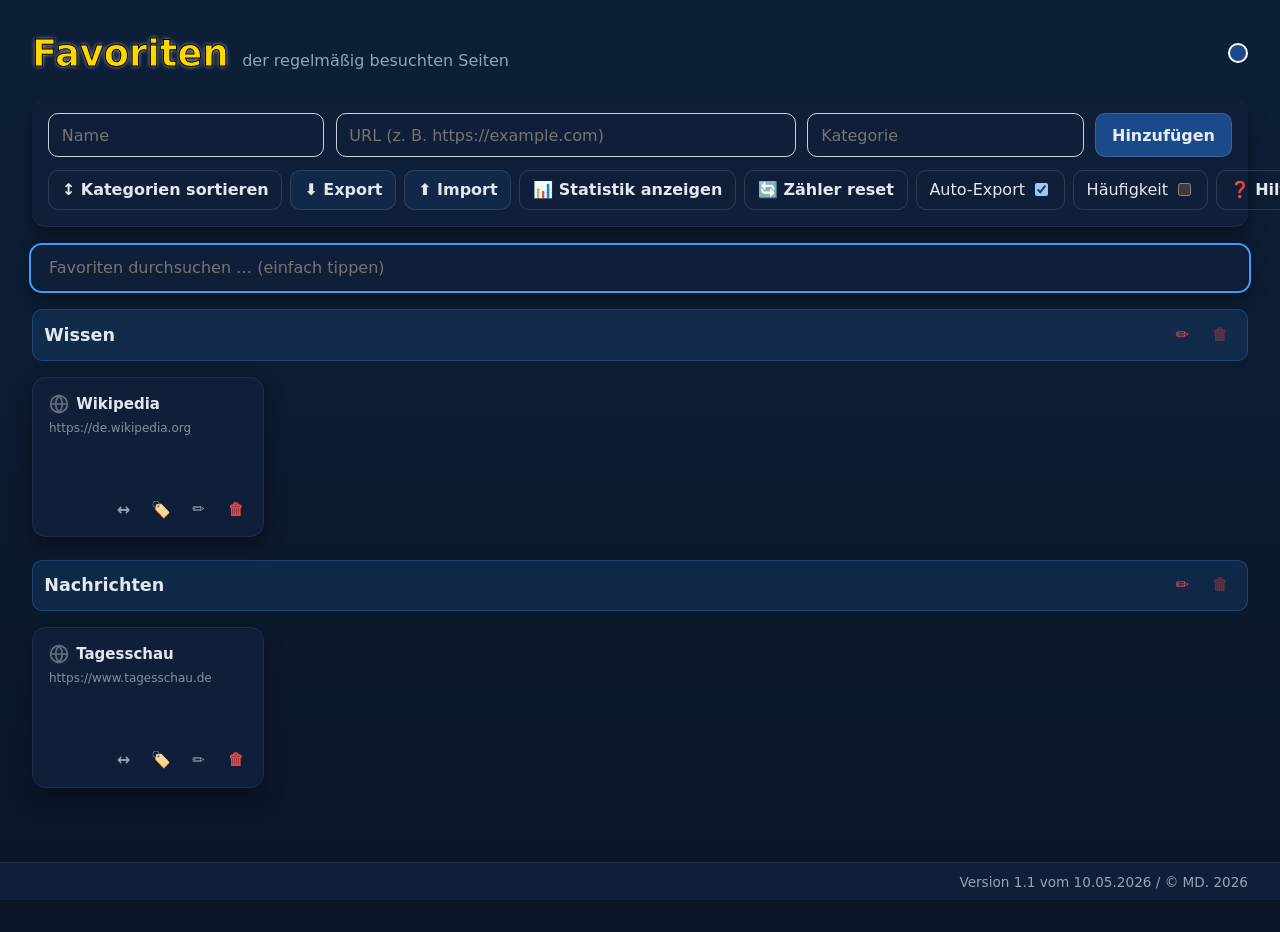
==== commit ecc00da9: "type to search: any printable key jumps into search field" ====
--- a/index.html
+++ b/index.html
@@ -65,7 +65,7 @@
     </section>
 
     <div class="search-bar">
-      <input id="searchInput" type="search" placeholder="Favoriten durchsuchen … (S oder /)" aria-label="Favoriten durchsuchen (Taste S oder /)">
+      <input id="searchInput" type="search" placeholder="Favoriten durchsuchen … (einfach tippen)" aria-label="Favoriten durchsuchen (einfach tippen)">
     </div>
 
     <section id="tilesContainer" aria-live="polite"></section>
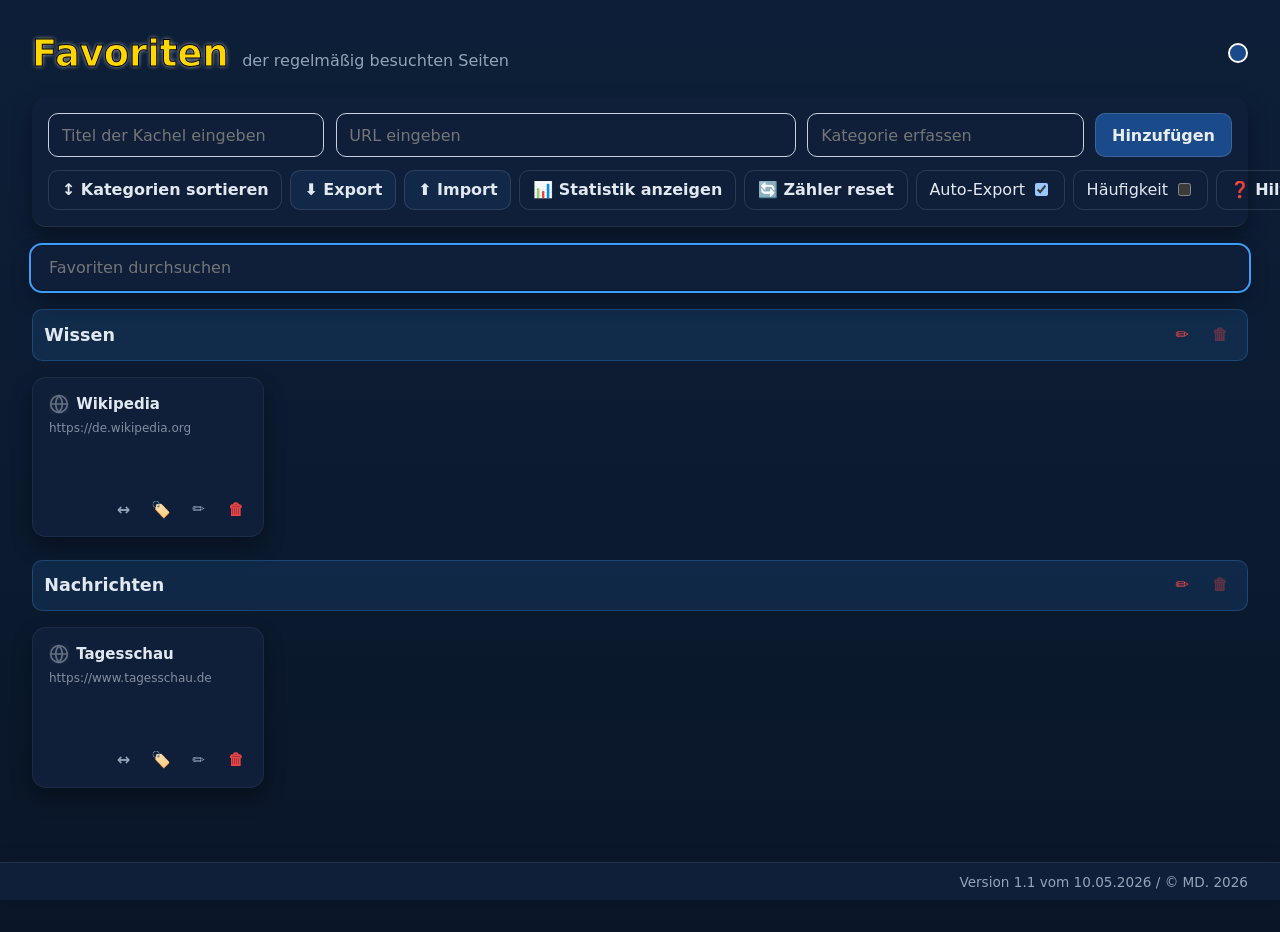
==== commit 011a2137: "add u shortcut for URL focus, custom tooltips on search and URL fields" ====
--- a/index.html
+++ b/index.html
@@ -38,9 +38,11 @@
 
     <section class="panel">
       <form id="linkForm" novalidate>
-        <input id="titleInput" type="text" placeholder="Name">
-        <input id="urlInput" type="text" placeholder="URL (z. B. https://example.com)" inputmode="url">
-        <input id="categoryInput" type="text" list="categorySuggestions" placeholder="Kategorie" required>
+        <input id="titleInput" type="text" placeholder="Titel der Kachel eingeben">
+        <span class="input-tooltip" data-tooltip="Taste 'u' zum direkten Anspringen dieses Feldes">
+          <input id="urlInput" type="text" placeholder="URL eingeben" inputmode="url">
+        </span>
+        <input id="categoryInput" type="text" list="categorySuggestions" placeholder="Kategorie erfassen" required>
         <datalist id="categorySuggestions"></datalist>
         <button type="submit">Hinzufügen</button>
       </form>
@@ -65,7 +67,9 @@
     </section>
 
     <div class="search-bar">
-      <input id="searchInput" type="search" placeholder="Favoriten durchsuchen … (einfach tippen)" aria-label="Favoriten durchsuchen (einfach tippen)">
+      <span class="input-tooltip" data-tooltip="Taste 's' oder '/' zum Leeren und Fokussieren">
+        <input id="searchInput" type="search" placeholder="Favoriten durchsuchen" aria-label="Favoriten durchsuchen">
+      </span>
     </div>
 
     <section id="tilesContainer" aria-live="polite"></section>
--- a/styles.css
+++ b/styles.css
@@ -203,6 +203,35 @@
 
 .scheme-hint.is-visible {
   opacity: 1;
+}
+
+/* ── Tooltip für Input-Felder ──────────────────────────── */
+
+.input-tooltip {
+  position: relative;
+  display: block;
+}
+
+.input-tooltip[data-tooltip]::after {
+  content: attr(data-tooltip);
+  position: absolute;
+  top: calc(100% + 4px);
+  left: 0;
+  background: #0f172a;
+  color: #fff;
+  font-size: 0.7rem;
+  padding: 2px 6px;
+  border-radius: 4px;
+  white-space: nowrap;
+  opacity: 0;
+  pointer-events: none;
+  z-index: 999;
+  transition: opacity 0.08s ease;
+}
+
+.input-tooltip[data-tooltip]:hover::after {
+  opacity: 1;
+  transition-delay: 0.5s;
 }
 
 .intro {
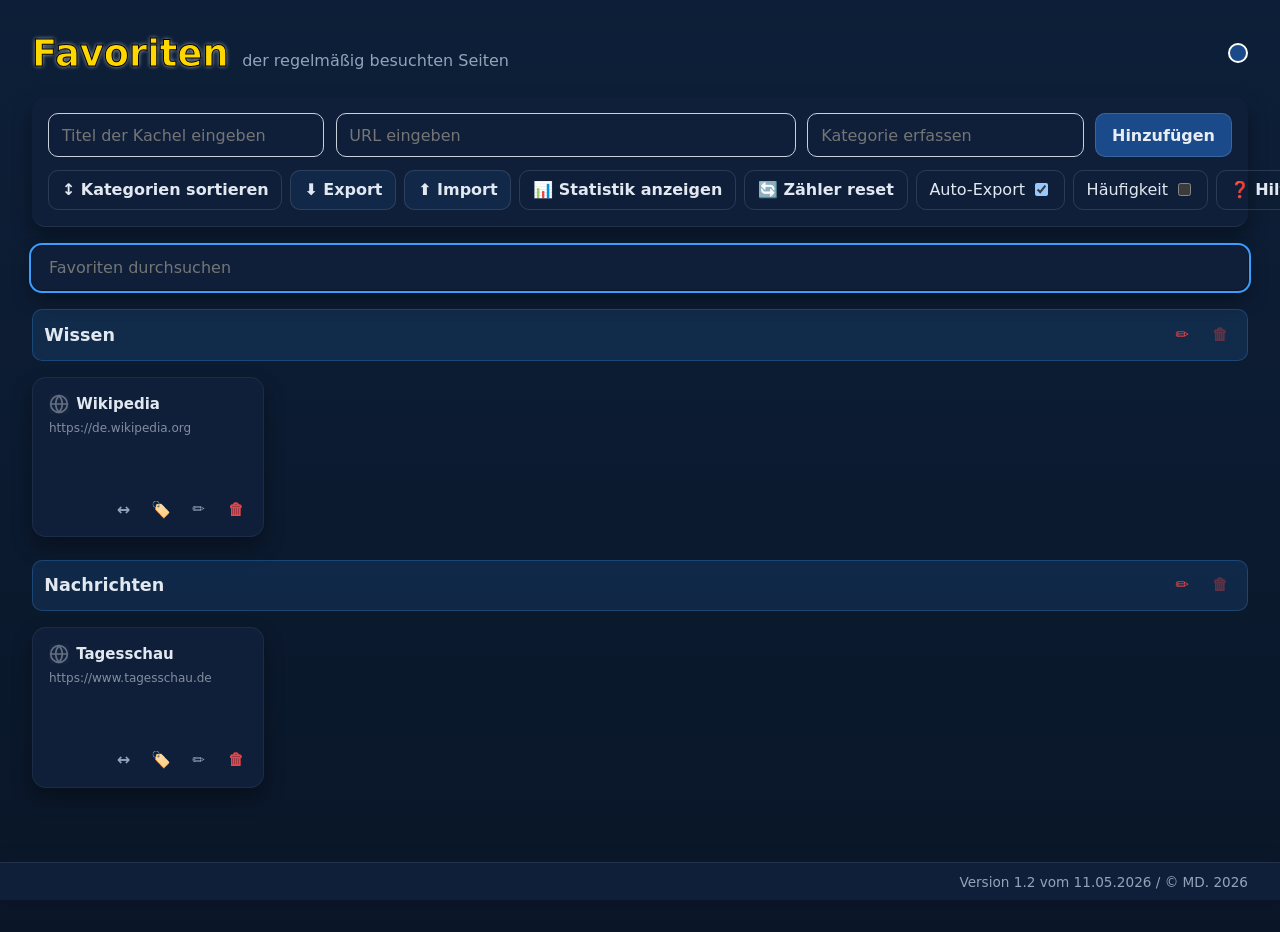
==== commit 07ca4443: "bump version to 1.2" ====
--- a/index.html
+++ b/index.html
@@ -75,7 +75,7 @@
     <section id="tilesContainer" aria-live="polite"></section>
 
     <footer class="app-version" aria-label="Programmversion">
-      Version 1.1 vom 10.05.2026 / &copy; MD. 2026
+      Version 1.2 vom 11.05.2026 / &copy; MD. 2026
     </footer>
   </main>
 
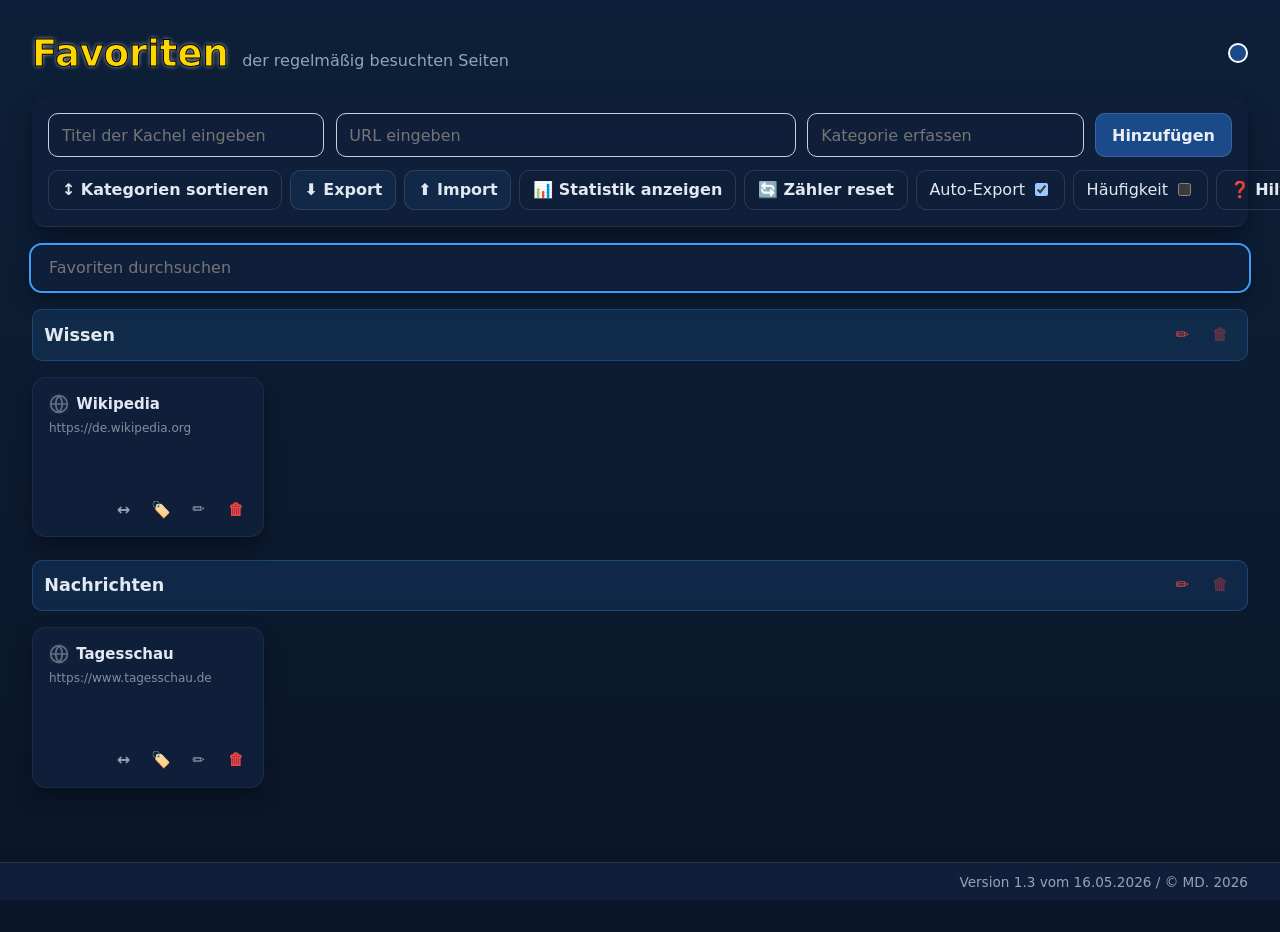
==== commit d4dedc32: "bump version to 1.3 (16.05.2026)" ====
--- a/index.html
+++ b/index.html
@@ -75,7 +75,7 @@
     <section id="tilesContainer" aria-live="polite"></section>
 
     <footer class="app-version" aria-label="Programmversion">
-      Version 1.2 vom 11.05.2026 / &copy; MD. 2026
+      Version 1.3 vom 16.05.2026 / &copy; MD. 2026
     </footer>
   </main>
 
